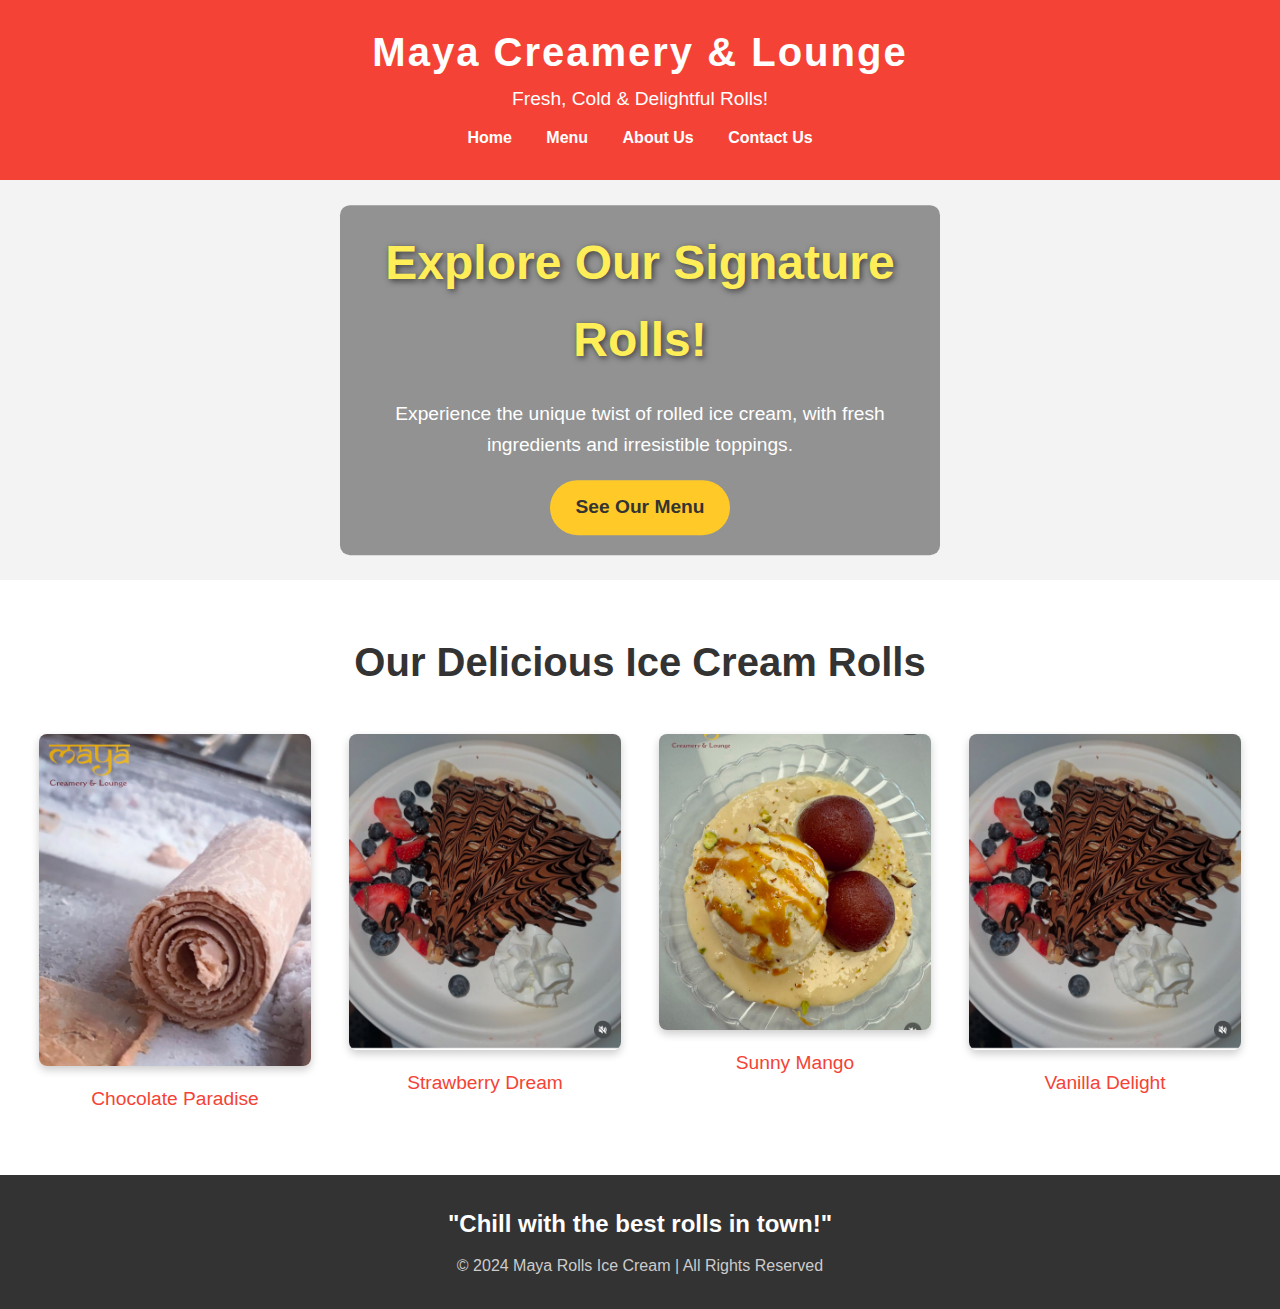
==== index.html @ 09569e7b "my first changes" ====
<!DOCTYPE html>
<html lang="en">
<head>
  <meta charset="UTF-8">
  <meta name="viewport" content="width=device-width, initial-scale=1.0">
  <meta http-equiv="X-UA-Compatible" content="ie=edge">
  <title>Maya Creamery & Lounge</title>
  <link rel="stylesheet" href="css/style.css">
</head>
<body>
<header>
  <div class="logo">
    <h1>Maya Creamery & Lounge</h1>
    <p>Fresh, Cold & Delightful Rolls!</p>
  </div>
  <nav>
    <ul>
      <li><a href="index.html">Home</a></li>
      <li><a href="menu.html">Menu</a></li>
      <li><a href="about.html">About Us</a></li>
      <li><a href="contact.html">Contact Us</a></li>
    </ul>
  </nav>
</header>

<section class="main-banner">
  <div class="overlay">
    <h2>Explore Our Signature Rolls!</h2>
    <p>Experience the unique twist of rolled ice cream, with fresh ingredients and irresistible toppings.</p>
    <a href="menu.html" class="menu-btn">See Our Menu</a>
  </div>
</section>

<section class="ice-cream-gallery">
  <h2>Our Delicious Ice Cream Rolls</h2>
  <div class="gallery">
    <div class="item">
      <img src="images/roll1.jpg" alt="Chocolate Roll">
      <p>Chocolate Paradise</p>
    </div>
    <div class="item">
      <img src="images/roll2.jpg" alt="Strawberry Roll">
      <p>Strawberry Dream</p>
    </div>
    <div class="item">
      <img src="images/roll3.jpg" alt="Mango Roll">
      <p>Sunny Mango</p>
    </div>
    <div class="item">
      <img src="images/roll4.jpg" alt="Vanilla Roll">
      <p>Vanilla Delight</p>
    </div>
  </div>
</section>

<footer>
  <p>"Chill with the best rolls in town!"</p>
  <p>&copy; 2024 Maya Rolls Ice Cream | All Rights Reserved</p>
</footer>
</body>
</html>
---- css/style.css ----
/* Global Styles */
* {
    margin: 0;
    padding: 0;
    box-sizing: border-box;
}

body {
    font-family: 'Arial', sans-serif;
    background-color: #f3f3f3;
    color: #333;
    line-height: 1.6;
}

/* Header Styles */
header {
    background: #f44336; /* Red color */
    color: white;
    padding: 20px 0;
    text-align: center;
}

header h1 {
    font-size: 2.5rem;
    letter-spacing: 2px;
}

header p {
    font-size: 1.2rem;
}

/* Navigation Styles */
nav ul {
    list-style-type: none;
    padding: 10px;
}

nav ul li {
    display: inline;
    margin: 0 15px;
}

nav ul li a {
    text-decoration: none;
    color: white;
    font-weight: bold;
    transition: color 0.3s;
}

nav ul li a:hover {
    color: #ffee58; /* Yellow color */
}

/* Main Banner Section */
.main-banner {
    background: url('images/grass-background.jpg') center/cover no-repeat;
    height: 400px; /* Increased height for a larger banner */
    position: relative;
    text-align: center;
    color: white;
    background-blur: 8px; /* Optional, for a blurred effect */
}

.main-banner .overlay {
    position: absolute;
    top: 50%;
    left: 50%;
    transform: translate(-50%, -50%);
    padding: 20px;
    max-width: 600px;
    text-align: center;
    background: rgba(0, 0, 0, 0.4); /* Semi-transparent overlay for readability */
    border-radius: 10px;
}

.main-banner .overlay h2 {
    font-size: 3rem; /* Increased size for the heading */
    font-weight: bold;
    color: #ffee58; /* A bright, sunny yellow for contrast */
    text-shadow: 2px 2px 6px rgba(0, 0, 0, 0.6); /* Shadow for extra visibility */
    margin-bottom: 20px;
}

.main-banner .overlay p {
    font-size: 1.2rem; /* Slightly larger paragraph text */
    max-width: 500px;
    margin: 0 auto;
    color: white;
    line-height: 1.6;
}

.main-banner .menu-btn {
    display: inline-block;
    padding: 12px 25px;
    background-color: #ffca28; /* A warm, inviting yellow */
    color: #333;
    text-decoration: none;
    font-weight: bold;
    border-radius: 30px;
    margin-top: 20px;
    font-size: 1.2rem; /* Increased font size */
    transition: background-color 0.3s, transform 0.3s;
}

.main-banner .menu-btn:hover {
    background-color: #ffee58; /* Hover effect with a lighter shade */
    transform: scale(1.1); /* Slight scale-up effect for interaction */
}

/* Optional: Add some ice cream illustrations to the background */
.main-banner::before {
    content: url('images/ice-cream-icon.png'); /* Ice cream image/icon */
    position: absolute;
    top: 20%;
    left: 10%;
    z-index: 1;
    width: 100px; /* Adjust size */
    opacity: 0.5;
}

.main-banner::after {
    content: url('images/ice-cream-icon.png'); /* Another ice cream image */
    position: absolute;
    bottom: 10%;
    right: 10%;
    z-index: 1;
    width: 100px; /* Adjust size */
    opacity: 0.5;
}

/* Section Styling */
section {
    padding: 50px 20px;
    text-align: center;
    background-color: #fff;
}

section h2 {
    font-size: 2.5rem;
    margin-bottom: 30px;
}

/* Contact Section */
#contact {
    padding: 50px 20px;
    text-align: center;
    background-color: #fff;
}

#contact h2 {
    font-size: 2.5rem;
    margin-bottom: 30px;
    color: #333;
}

#contact a.map-link {
    font-size: 1.2rem;
    color: #f44336;
    text-decoration: none;
    border: 2px solid #f44336;
    padding: 10px 20px;
    border-radius: 25px;
    transition: background-color 0.3s, color 0.3s;
}

#contact a.map-link:hover {
    background-color: #f44336;
    color: white;
}

#contact .map-image {
    width: 100%; /* Make the image responsive */
    max-width: 600px; /* Max width for larger screens */
    height: auto;
    border-radius: 10px;
    margin-top: 20px;
}

/* Gallery & Menu Styling */
.menu-gallery, .gallery {
    display: flex;
    justify-content: space-around;
    flex-wrap: wrap;
}

.menu-item, .gallery .item {
    width: 22%;
    margin: 10px 0;
    text-align: center;
}

.menu-item img, .gallery .item img {
    width: 100%;
    height: auto;
    border-radius: 8px;
    box-shadow: 0 4px 8px rgba(0, 0, 0, 0.2);
}

.menu-item p, .gallery .item p {
    font-size: 1.2rem;
    margin-top: 10px;
    color: #f44336;
}

.menu-item .description {
    font-size: 1rem;
    color: #555;
    margin-top: 5px;
}

/* Footer Styling */
footer {
    background-color: #333;
    color: white;
    padding: 20px 0;
    text-align: center;
    font-size: 1rem;
}

footer p {
    margin: 10px 0;
}

footer p:first-of-type {
    font-size: 1.5rem;
    font-weight: bold;
}

footer p:last-of-type {
    font-size: 1rem;
    color: #ccc;
}
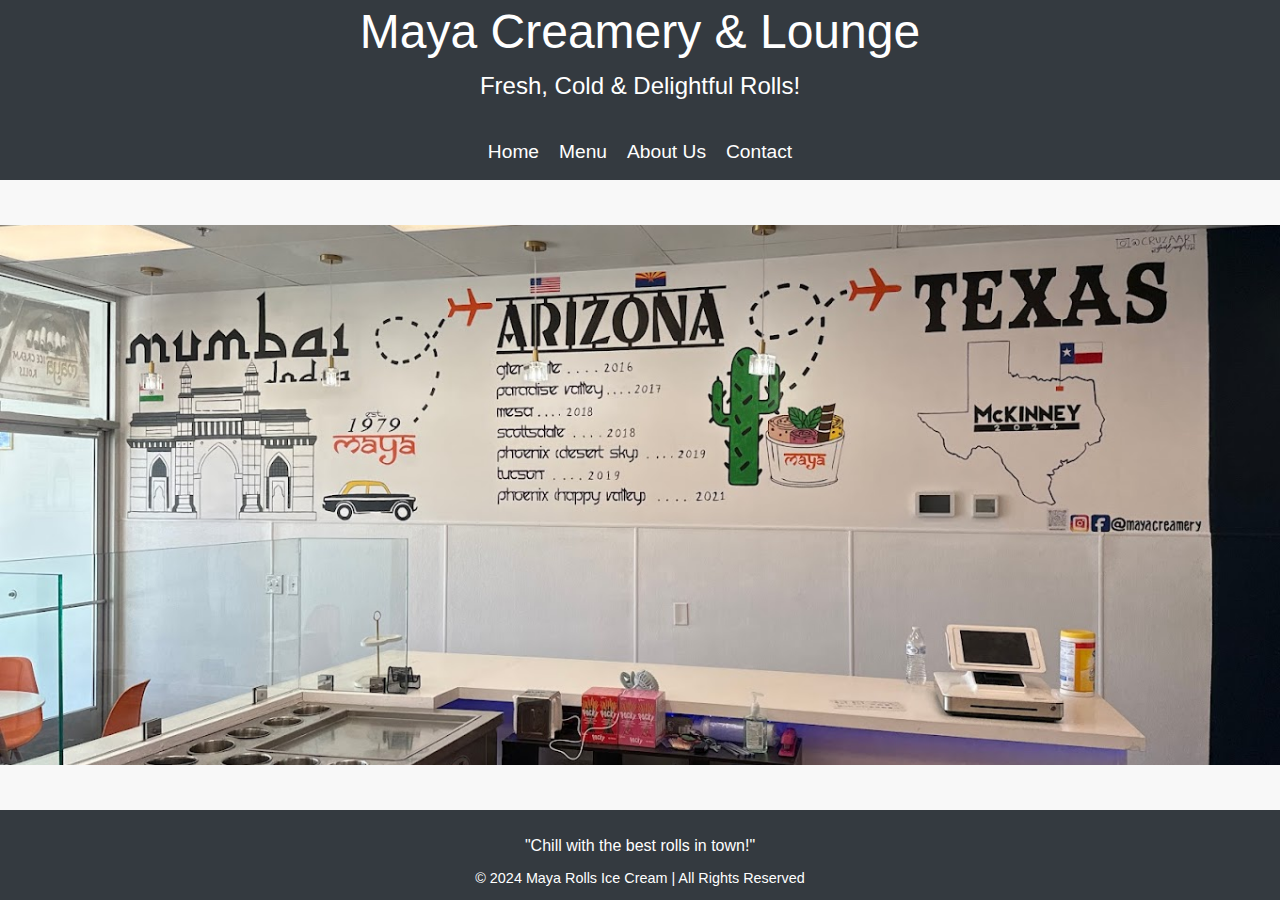
==== commit 4e313dcd: "updated changes" ====
--- a/index.html
+++ b/index.html
@@ -4,58 +4,42 @@
   <meta charset="UTF-8">
   <meta name="viewport" content="width=device-width, initial-scale=1.0">
   <meta http-equiv="X-UA-Compatible" content="ie=edge">
-  <title>Maya Creamery & Lounge</title>
-  <link rel="stylesheet" href="css/style.css">
+  <title>Maya Creamery & Lounge - Home</title>
+  <link href="https://stackpath.bootstrapcdn.com/bootstrap/4.5.2/css/bootstrap.min.css" rel="stylesheet">
+  <link rel="stylesheet" href="css/indexstyle.css">
+  <script src="https://code.jquery.com/jquery-3.6.0.min.js"></script>
+  <link rel="stylesheet" href="https://cdnjs.cloudflare.com/ajax/libs/animate.css/4.1.1/animate.min.css"/>
 </head>
 <body>
-<header>
-  <div class="logo">
-    <h1>Maya Creamery & Lounge</h1>
-    <p>Fresh, Cold & Delightful Rolls!</p>
+
+<!-- Header Section -->
+<header class="bg-dark text-white text-center py-5" id="home-header">
+  <div class="container">
+    <h1 class="display-4 animate__animated animate__fadeIn">Maya Creamery & Lounge</h1>
+    <p class="lead animate__animated animate__fadeIn animate__delay-1s">Fresh, Cold & Delightful Rolls!</p>
+    <nav class="nav justify-content-center mt-4 animate__animated animate__fadeIn animate__delay-2s">
+      <a class="nav-link text-white" href="index.html">Home</a>
+      <a class="nav-link text-white" href="menu.html">Menu</a>
+      <a class="nav-link text-white" href="about.html">About Us</a>
+      <a class="nav-link text-white" href="contact.html">Contact</a>
+    </nav>
   </div>
-  <nav>
-    <ul>
-      <li><a href="index.html">Home</a></li>
-      <li><a href="menu.html">Menu</a></li>
-      <li><a href="about.html">About Us</a></li>
-      <li><a href="contact.html">Contact Us</a></li>
-    </ul>
-  </nav>
 </header>
 
-<section class="main-banner">
-  <div class="overlay">
-    <h2>Explore Our Signature Rolls!</h2>
-    <p>Experience the unique twist of rolled ice cream, with fresh ingredients and irresistible toppings.</p>
-    <a href="menu.html" class="menu-btn">See Our Menu</a>
+<!-- Fullscreen Image Section -->
+<section class="fullscreen-section" id="fullscreen-section">
+  <div class="image-slide-container">
+    <div class="image-slide" id="image-1"></div>
   </div>
 </section>
 
-<section class="ice-cream-gallery">
-  <h2>Our Delicious Ice Cream Rolls</h2>
-  <div class="gallery">
-    <div class="item">
-      <img src="images/roll1.jpg" alt="Chocolate Roll">
-      <p>Chocolate Paradise</p>
-    </div>
-    <div class="item">
-      <img src="images/roll2.jpg" alt="Strawberry Roll">
-      <p>Strawberry Dream</p>
-    </div>
-    <div class="item">
-      <img src="images/roll3.jpg" alt="Mango Roll">
-      <p>Sunny Mango</p>
-    </div>
-    <div class="item">
-      <img src="images/roll4.jpg" alt="Vanilla Roll">
-      <p>Vanilla Delight</p>
-    </div>
-  </div>
-</section>
-
-<footer>
+<!-- Footer Section -->
+<footer class="bg-dark text-white text-center py-4">
   <p>"Chill with the best rolls in town!"</p>
   <p>&copy; 2024 Maya Rolls Ice Cream | All Rights Reserved</p>
 </footer>
+
+<script src="js/index.js"></script>
+<script src="https://stackpath.bootstrapcdn.com/bootstrap/4.5.2/js/bootstrap.min.js"></script>
 </body>
 </html>
--- a/css/indexstyle.css
+++ b/css/indexstyle.css
@@ -0,0 +1,88 @@
+/* Global Styles */
+* {
+  margin: 0;
+  padding: 0;
+  box-sizing: border-box;
+}
+
+body {
+  font-family: 'Arial', sans-serif;
+  background-color: #f8f8f8;
+  color: #333;
+  height: 100vh;  /* Full screen height */
+  overflow: hidden;
+  display: flex;
+  flex-direction: column;
+  justify-content: space-between; /* Ensures footer stays at the bottom */
+}
+
+/* Header Styles */
+#home-header {
+  height: 20vh; /* 20% of the viewport height */
+  background-color: #343a40;
+  color: white;
+  display: flex;
+  flex-direction: column;
+  justify-content: center;
+  align-items: center;
+  text-align: center;
+}
+
+#home-header h1 {
+  font-size: 3em;
+}
+
+#home-header p {
+  font-size: 1.5em;
+}
+
+/* Header Navigation */
+.nav {
+  margin-top: 15px;
+}
+
+.nav-link {
+  font-size: 1.2em;
+  padding: 10px;
+  color: white;
+}
+
+/* Fullscreen Image Section */
+.fullscreen-section {
+  position: relative;
+  height: 60vh; /* 60% of the viewport height */
+  width: 100%;
+  overflow: hidden;
+}
+
+.image-slide-container {
+  display: flex;
+  width: 100%;
+  height: 100%;
+  transition: transform 0.5s ease-in-out;
+}
+
+.image-slide {
+  width: 100%;
+  height: 100%;
+  background-size: cover;
+  background-position: center;
+  background-image: url('../images/store1.jpg'); /* Replace with your image */
+}
+
+/* Footer Styles */
+footer {
+  background-color: #333;
+  color: white;
+  text-align: center;
+  padding: 10px 0;  /* Adjusted padding */
+  height: 10vh; /* 20% of the viewport height (reduced footer size) */
+}
+
+footer p {
+  margin-bottom: 10px;
+}
+
+footer p:last-child {
+  font-size: 0.9rem;
+}
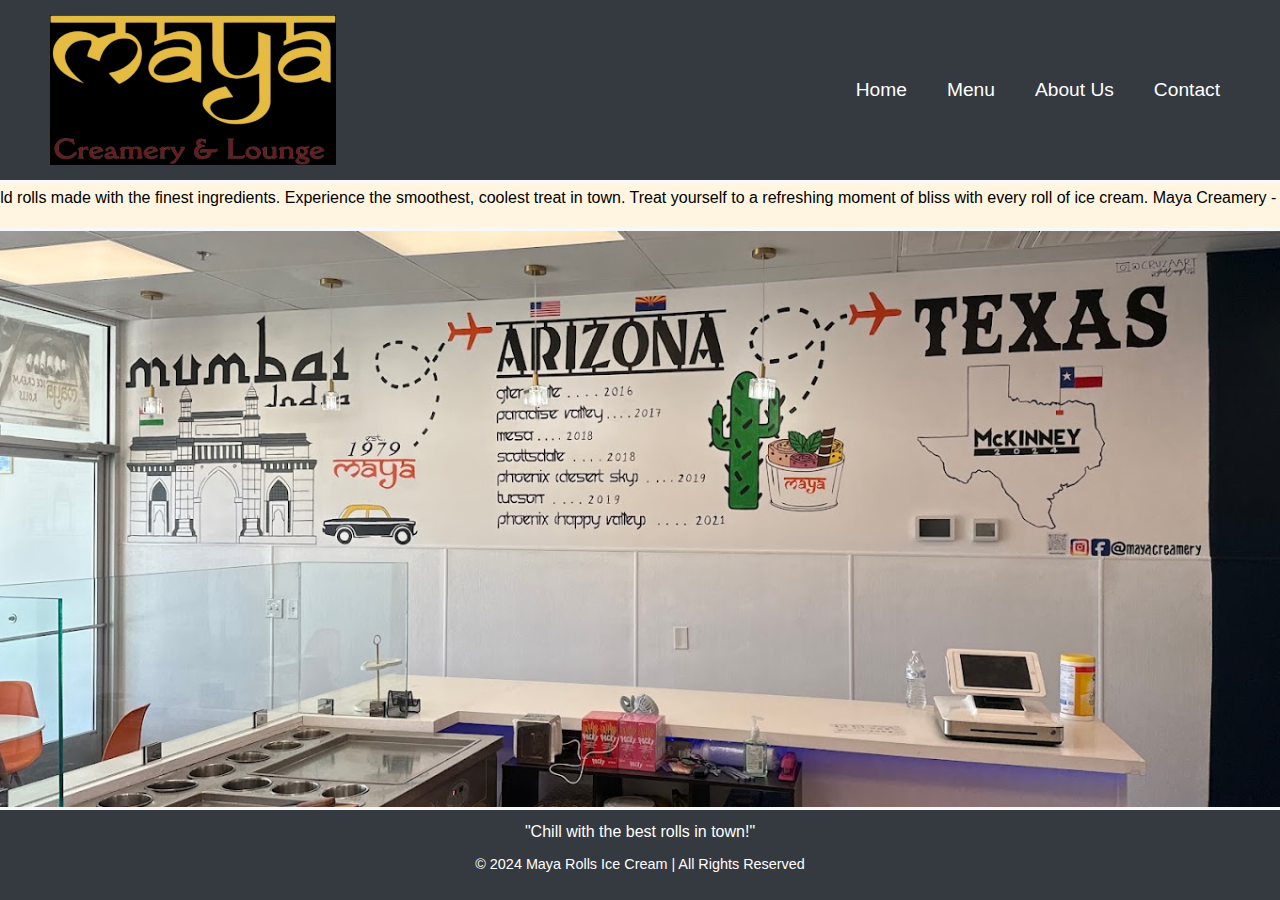
==== commit 347b64ff: "updated changes" ====
--- a/index.html
+++ b/index.html
@@ -6,6 +6,7 @@
   <meta http-equiv="X-UA-Compatible" content="ie=edge">
   <title>Maya Creamery & Lounge - Home</title>
   <link href="https://stackpath.bootstrapcdn.com/bootstrap/4.5.2/css/bootstrap.min.css" rel="stylesheet">
+  <link rel="stylesheet" href="css/header.css">
   <link rel="stylesheet" href="css/indexstyle.css">
   <script src="https://code.jquery.com/jquery-3.6.0.min.js"></script>
   <link rel="stylesheet" href="https://cdnjs.cloudflare.com/ajax/libs/animate.css/4.1.1/animate.min.css"/>
@@ -13,28 +14,36 @@
 <body>
 
 <!-- Header Section -->
-<header class="bg-dark text-white text-center py-5" id="home-header">
-  <div class="container">
-    <h1 class="display-4 animate__animated animate__fadeIn">Maya Creamery & Lounge</h1>
-    <p class="lead animate__animated animate__fadeIn animate__delay-1s">Fresh, Cold & Delightful Rolls!</p>
-    <nav class="nav justify-content-center mt-4 animate__animated animate__fadeIn animate__delay-2s">
-      <a class="nav-link text-white" href="index.html">Home</a>
-      <a class="nav-link text-white" href="menu.html">Menu</a>
-      <a class="nav-link text-white" href="about.html">About Us</a>
-      <a class="nav-link text-white" href="contact.html">Contact</a>
-    </nav>
+<header class="bg-dark text-white d-flex justify-content-between align-items-center" id="home-header">
+  <div class="logo-container">
+    <img src="images/logo.png" alt="Maya Creamery & Lounge Logo" class="img-fluid logo-img animate__animated animate__fadeIn">
   </div>
+
+  <nav class="nav">
+    <a class="nav-link text-white" href="index.html">Home</a>
+    <a class="nav-link text-white" href="menu.html">Menu</a>
+    <a class="nav-link text-white" href="about.html">About Us</a>
+    <a class="nav-link text-white" href="contact.html">Contact</a>
+  </nav>
 </header>
+
+<!-- Horizontal Scrolling Text Section -->
+<section class="scrolling-text-section">
+  <div class="scrolling-text">
+    <p>Indulge in our creamy, cold rolls made with the finest ingredients. Experience the smoothest, coolest treat in town. Treat yourself to a refreshing moment of bliss with every roll of ice cream. Maya Creamery - The perfect place to chill!</p>
+  </div>
+</section>
 
 <!-- Fullscreen Image Section -->
 <section class="fullscreen-section" id="fullscreen-section">
   <div class="image-slide-container">
     <div class="image-slide" id="image-1"></div>
+    <div class="image-slide" id="image-2"></div>
   </div>
 </section>
 
 <!-- Footer Section -->
-<footer class="bg-dark text-white text-center py-4">
+<footer class="bg-dark text-white text-center">
   <p>"Chill with the best rolls in town!"</p>
   <p>&copy; 2024 Maya Rolls Ice Cream | All Rights Reserved</p>
 </footer>
--- a/css/indexstyle.css
+++ b/css/indexstyle.css
@@ -18,56 +18,102 @@
 
 /* Header Styles */
 #home-header {
-  height: 20vh; /* 20% of the viewport height */
+  height: 20vh; /* Set header height to 20% of viewport height */
   background-color: #343a40;
   color: white;
   display: flex;
-  flex-direction: column;
-  justify-content: center;
-  align-items: center;
-  text-align: center;
+  justify-content: space-between; /* Distribute space between logo and nav */
+  align-items: center; /* Vertically center the content */
+  padding: 0 50px; /* Add some padding for better spacing */
 }
 
-#home-header h1 {
-  font-size: 3em;
+.logo-container {
+  display: flex;
+  justify-content: flex-start;
 }
 
-#home-header p {
-  font-size: 1.5em;
+.logo-img {
+  max-width: 100%;
+  height: auto;
+  max-height: 150px;  /* Increase logo size for desktop */
 }
 
-/* Header Navigation */
 .nav {
-  margin-top: 15px;
+  display: flex;
+  justify-content: flex-end;  /* Align navigation links to the right */
+  gap: 20px;  /* Space out navigation links */
 }
 
 .nav-link {
   font-size: 1.2em;
   padding: 10px;
   color: white;
+  text-decoration: none;
+  display: inline-block;
+}
+
+/* Scrolling Text Section */
+.scrolling-text-section {
+  background-color: #FFF5E1;
+  color: black;
+  height: 5vh;  /* 5% of the viewport height */
+  display: flex;
+  justify-content: center;
+  align-items: center;
+  overflow: hidden;  /* Hide overflow to create a smooth scrolling effect */
+}
+
+.scrolling-text {
+  white-space: nowrap;  /* Prevent text from wrapping */
+  animation: scroll-text 20s linear infinite;  /* Scroll the text horizontally */
+}
+
+@keyframes scroll-text {
+  0% {
+    transform: translateX(100%);
+  }
+  100% {
+    transform: translateX(-100%);
+  }
 }
 
 /* Fullscreen Image Section */
 .fullscreen-section {
   position: relative;
-  height: 60vh; /* 60% of the viewport height */
+  height: 64vh; /* 60% of the viewport height */
   width: 100%;
   overflow: hidden;
 }
 
 .image-slide-container {
-  display: flex;
+  position: relative;
   width: 100%;
   height: 100%;
-  transition: transform 0.5s ease-in-out;
 }
 
 .image-slide {
+  position: absolute; /* Stack the images on top of each other */
   width: 100%;
   height: 100%;
   background-size: cover;
   background-position: center;
-  background-image: url('../images/store1.jpg'); /* Replace with your image */
+  opacity: 0; /* Hide all images initially */
+  transition: opacity 0.5s ease-in-out; /* Smooth fade effect */
+  z-index: 0; /* Ensure all images are stacked */
+}
+
+/* Images as background for each slide */
+#image-1 {
+  background-image: url('../images/store1.jpg'); /* Replace with actual image path */
+}
+
+#image-2 {
+  background-image: url('../images/store2.jpg'); /* Replace with actual image path */
+}
+
+.image-slide.active {
+  opacity: 1; /* Show the active image */
+  z-index: 1; /* Bring the active image to the front */
 }
 
 /* Footer Styles */
@@ -75,8 +121,8 @@
   background-color: #333;
   color: white;
   text-align: center;
-  padding: 10px 0;  /* Adjusted padding */
-  height: 10vh; /* 20% of the viewport height (reduced footer size) */
+  padding: 10px 0;
+  height: 10vh; /* Default height for large screens */
 }
 
 footer p {
@@ -86,3 +132,29 @@
 footer p:last-child {
   font-size: 0.9rem;
 }
+
+/* Mobile Styles */
+@media (max-width: 768px) {
+  #home-header {
+    height: 15vh;  /* Slightly reduce header height on mobile */
+    padding: 0 10px;  /* Less padding on mobile */
+  }
+
+  .logo-img {
+    max-height: 120px;  /* Adjust logo size on mobile */
+  }
+
+  .nav-link {
+    font-size: 1.1em;  /* Slightly smaller font size for mobile */
+    padding: 8px;
+  }
+
+  .fullscreen-section {
+    height: 40vh; /* Adjust image height on small screens */
+  }
+
+  footer {
+    height: 15vh; /* Increase footer height on mobile */
+    font-size: 0.8rem;
+  }
+}
